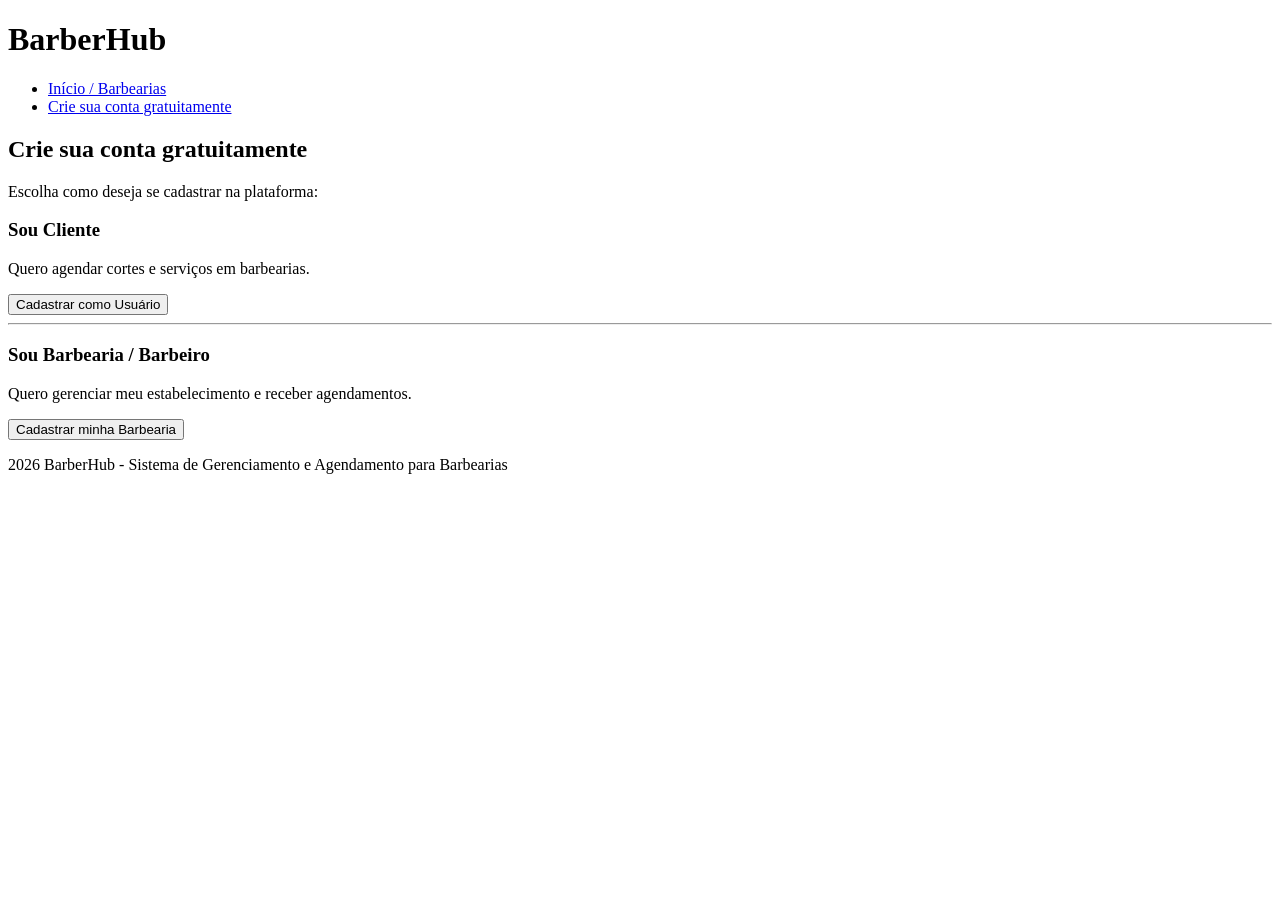
==== pages/cadastro.html @ 447b3a41 "feat: adiciona formulário de cadastro" ====
<!DOCTYPE html>
<html lang="pt-BR">
<head>
    <meta charset="UTF-8">
    <meta name="viewport" content="width=device-width, initial-scale=1.0">
    <title>BarberHub - Escolha seu Cadastro</title>
</head>
<body>

    <header>
        <h1>BarberHub</h1>
        <nav>
            <ul>
                <li><a href="../index.html">Início / Barbearias</a></li>
                <li><a href="cadastro.html">Crie sua conta gratuitamente</a></li>
            </ul>
        </nav>
    </header>

    <main>
        <section>
            <h2>Crie sua conta gratuitamente</h2>
            <p>Escolha como deseja se cadastrar na plataforma:</p>

            <article>
                <h3>Sou Cliente</h3>
                <p>Quero agendar cortes e serviços em barbearias.</p>
                <a href="cadastroUsuario.html"><button type="button">Cadastrar como Usuário</button></a>
            </article>

            <hr>

            <article>
                <h3>Sou Barbearia / Barbeiro</h3>
                <p>Quero gerenciar meu estabelecimento e receber agendamentos.</p>
                <a href="cadastroBarbearia.html"><button type="button">Cadastrar minha Barbearia</button></a>
            </article>
        </section>
    </main>

    <footer>
        <p>2026 BarberHub - Sistema de Gerenciamento e Agendamento para Barbearias</p>
    </footer>

</body>
</html>
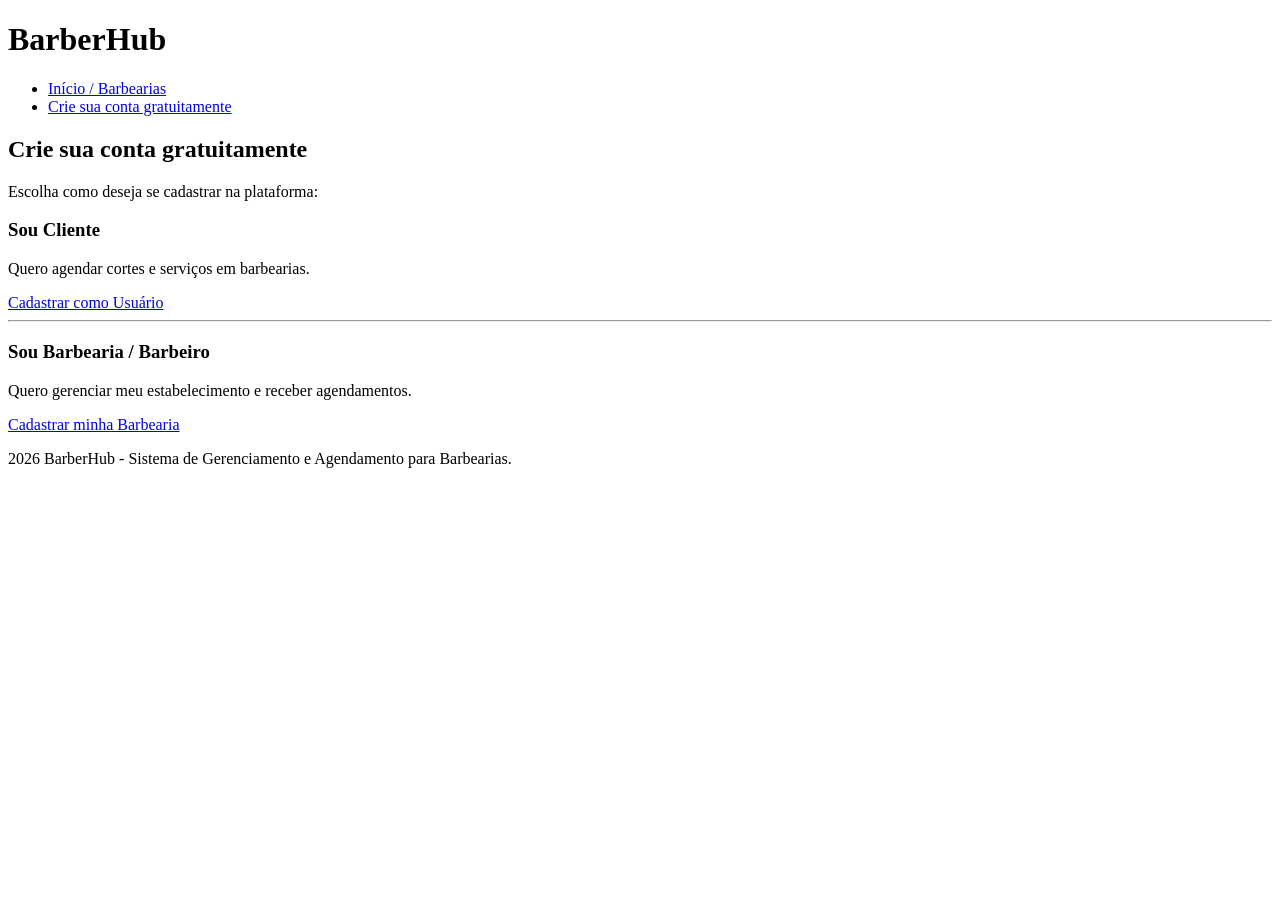
==== commit bd645b92: "fix: ajusta hierarquia de titulos, rotulo de busca, links de navegacao e ids do formulario" ====
--- a/pages/cadastro.html
+++ b/pages/cadastro.html
@@ -25,7 +25,7 @@
             <article>
                 <h3>Sou Cliente</h3>
                 <p>Quero agendar cortes e serviços em barbearias.</p>
-                <a href="cadastroUsuario.html"><button type="button">Cadastrar como Usuário</button></a>
+                <a href="cadastroUsuario.html">Cadastrar como Usuário</a>
             </article>
 
             <hr>
@@ -33,13 +33,13 @@
             <article>
                 <h3>Sou Barbearia / Barbeiro</h3>
                 <p>Quero gerenciar meu estabelecimento e receber agendamentos.</p>
-                <a href="cadastroBarbearia.html"><button type="button">Cadastrar minha Barbearia</button></a>
+                <a href="cadastroBarbearia.html">Cadastrar minha Barbearia</a>
             </article>
         </section>
     </main>
 
     <footer>
-        <p>2026 BarberHub - Sistema de Gerenciamento e Agendamento para Barbearias</p>
+        <p>2026 BarberHub - Sistema de Gerenciamento e Agendamento para Barbearias.</p>
     </footer>
 
 </body>
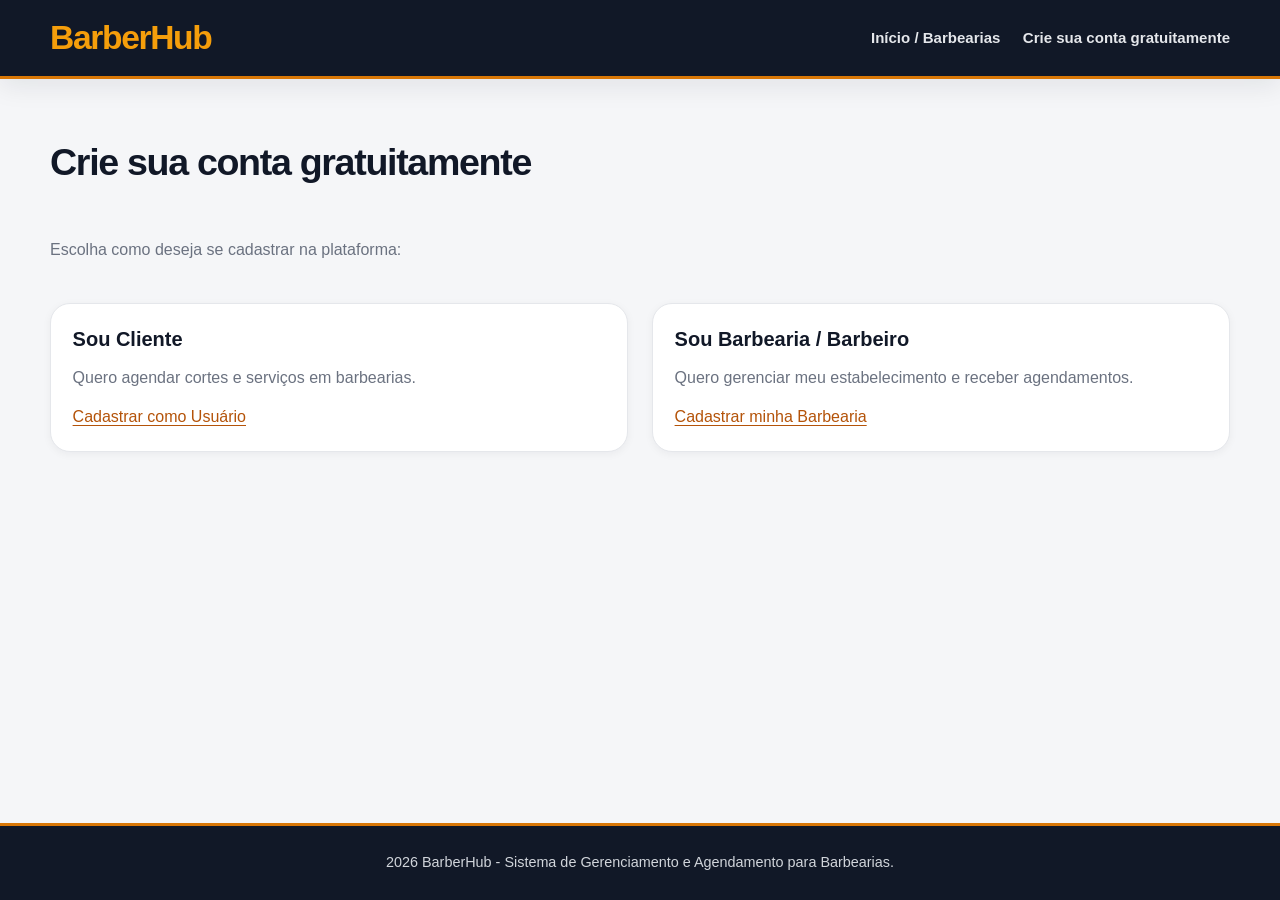
==== commit 02779b35: "fiz: correcao erro de css nos cadastros e alteracao do layout" ====
--- a/pages/cadastro.html
+++ b/pages/cadastro.html
@@ -4,6 +4,7 @@
     <meta charset="UTF-8">
     <meta name="viewport" content="width=device-width, initial-scale=1.0">
     <title>BarberHub - Escolha seu Cadastro</title>
+    <link rel="stylesheet" href="../assets/css/style.css">
 </head>
 <body>
 
--- a/assets/css/style.css
+++ b/assets/css/style.css
@@ -0,0 +1,799 @@
+/* =========================================================
+   BARBERHUB — FOLHA DE ESTILOS GLOBAL
+   Compatível com index.html e páginas dentro de /pages
+   ========================================================= */
+
+/* 1. Design tokens */
+:root {
+    --bh-primary: #d97706;
+    --bh-primary-hover: #b45309;
+    --bh-primary-soft: #fff7ed;
+    --bh-dark: #111827;
+    --bh-dark-soft: #1f2937;
+    --bh-bg: #f5f6f8;
+    --bh-surface: #ffffff;
+    --bh-text: #1f2937;
+    --bh-muted: #6b7280;
+    --bh-border: #e5e7eb;
+    --bh-border-strong: #d1d5db;
+    --bh-danger: #dc2626;
+    --bh-danger-hover: #b91c1c;
+    --bh-success: #15803d;
+    --bh-radius-sm: 8px;
+    --bh-radius-md: 14px;
+    --bh-radius-lg: 20px;
+    --bh-shadow-sm: 0 2px 8px rgba(17, 24, 39, .05);
+    --bh-shadow-md: 0 8px 24px rgba(17, 24, 39, .08);
+    --bh-shadow-lg: 0 14px 35px rgba(17, 24, 39, .12);
+    --bh-transition: 180ms ease;
+    --bh-container: 1180px;
+    --bh-font: "Segoe UI", Tahoma, Geneva, Verdana, sans-serif;
+}
+
+/* 2. Reset e acessibilidade */
+*, *::before, *::after {
+    box-sizing: border-box;
+}
+
+html {
+    scroll-behavior: smooth;
+    scroll-padding-top: 1rem;
+}
+
+body {
+    min-height: 100vh;
+    margin: 0;
+    display: flex;
+    flex-direction: column;
+    color: var(--bh-text);
+    background: var(--bh-bg);
+    font-family: var(--bh-font);
+    font-size: 16px;
+    line-height: 1.6;
+    -webkit-font-smoothing: antialiased;
+}
+
+img {
+    display: block;
+    max-width: 100%;
+}
+
+a {
+    color: var(--bh-primary-hover);
+    text-underline-offset: 3px;
+    transition: color var(--bh-transition);
+}
+
+a:hover {
+    color: var(--bh-primary);
+}
+
+button, input, select, textarea {
+    font: inherit;
+}
+
+button, select, input[type="checkbox"], input[type="radio"] {
+    cursor: pointer;
+}
+
+button:disabled, input:disabled, select:disabled, textarea:disabled {
+    cursor: not-allowed;
+    opacity: .65;
+}
+
+:focus-visible {
+    outline: 3px solid var(--bh-primary);
+    outline-offset: 3px;
+}
+
+::selection {
+    color: #fff;
+    background: var(--bh-primary);
+}
+
+/* 3. Cabeçalho e navegação */
+header {
+    display: flex;
+    align-items: center;
+    justify-content: space-between;
+    flex-wrap: wrap;
+    gap: 1rem 2rem;
+    padding: 1.1rem max(1.5rem, calc((100% - var(--bh-container)) / 2));
+    color: #fff;
+    background: var(--bh-dark);
+    border-bottom: 3px solid var(--bh-primary);
+    box-shadow: var(--bh-shadow-md);
+}
+
+header h1 {
+    margin: 0;
+    color: #f59e0b;
+    font-size: clamp(1.6rem, 3vw, 2.1rem);
+    font-weight: 800;
+    line-height: 1.2;
+    letter-spacing: -.04em;
+}
+
+nav ul {
+    display: flex;
+    align-items: center;
+    flex-wrap: wrap;
+    gap: .4rem 1.4rem;
+    margin: 0;
+    padding: 0;
+    list-style: none;
+}
+
+nav a {
+    display: inline-flex;
+    align-items: center;
+    min-height: 40px;
+    color: #e5e7eb;
+    font-size: .94rem;
+    font-weight: 650;
+    text-decoration: none;
+}
+
+nav a:hover {
+    color: #fbbf24;
+}
+
+/* 4. Layout principal e títulos */
+main {
+    flex: 1;
+    width: min(var(--bh-container), calc(100% - 3rem));
+    margin-inline: auto;
+    padding-block: clamp(2rem, 5vw, 3.75rem);
+}
+
+main > section {
+    min-width: 0;
+    margin-bottom: 2.5rem;
+}
+
+main h2 {
+    margin: 0 0 .75rem;
+    color: var(--bh-dark);
+    font-size: clamp(1.65rem, 3vw, 2.35rem);
+    font-weight: 800;
+    line-height: 1.25;
+    letter-spacing: -.035em;
+}
+
+main h3 {
+    margin: 0;
+    color: var(--bh-dark);
+    font-size: 1.25rem;
+    line-height: 1.35;
+}
+
+main h4 {
+    margin: 0 0 .65rem;
+    color: var(--bh-dark);
+    font-size: 1.05rem;
+}
+
+main > section > p {
+    color: var(--bh-muted);
+}
+
+main > hr, main > section > hr {
+    display: none;
+}
+
+/* 5. Pesquisa e filtros da página inicial */
+form[action="index.html"] {
+    display: grid;
+    grid-template-columns: minmax(0, 1.5fr) minmax(0, 1fr);
+    align-items: end;
+    gap: 1rem;
+    margin: 1.5rem 0 2.5rem;
+    padding: clamp(1rem, 3vw, 1.5rem);
+    background: var(--bh-surface);
+    border: 1px solid var(--bh-border);
+    border-radius: var(--bh-radius-lg);
+    box-shadow: var(--bh-shadow-sm);
+}
+
+form[action="index.html"] > p {
+    min-width: 0;
+    display: flex;
+    flex-direction: column;
+    gap: .45rem;
+    margin: 0;
+}
+
+form[action="index.html"] > p:first-child {
+    display: grid;
+    grid-template-columns: minmax(0, 1fr) auto;
+    align-items: end;
+    gap: .5rem .75rem;
+}
+
+form[action="index.html"] > p:first-child label {
+    grid-column: 1 / -1;
+}
+
+form[action="index.html"] > p:first-child input {
+    min-width: 0;
+}
+
+form[action="index.html"] > p:first-child button {
+    width: auto;
+    margin: 0;
+}
+
+form[action="index.html"] label {
+    margin: 0;
+    font-size: .9rem;
+    font-weight: 700;
+}
+
+form[action="index.html"] > p:nth-child(2) {
+    display: grid;
+    grid-template-columns: 1fr;
+    gap: .35rem;
+}
+
+/* 6. Grade da listagem: cartões sempre alinhados */
+main > section:has(> article) {
+    display: grid;
+    grid-template-columns: repeat(2, minmax(0, 1fr));
+    align-items: stretch;
+    gap: 1.5rem;
+}
+
+/* Títulos e introdução ocupam a largura da grade */
+main > section:has(> article) > h2,
+main > section:has(> article) > h3,
+main > section:has(> article) > p {
+    grid-column: 1 / -1;
+}
+
+/* Separadores HTML antigos não devem virar colunas vazias */
+main > section:has(> article) > hr {
+    display: none;
+}
+
+/* 7. Cartões de barbearia e painéis */
+article {
+    min-width: 0;
+    display: flex;
+    flex-direction: column;
+    align-items: stretch;
+    gap: .8rem;
+    padding: 1.35rem;
+    background: var(--bh-surface);
+    border: 1px solid var(--bh-border);
+    border-radius: var(--bh-radius-lg);
+    box-shadow: var(--bh-shadow-sm);
+    transition: transform var(--bh-transition), box-shadow var(--bh-transition), border-color var(--bh-transition);
+}
+
+main > section:has(> article) > article:hover {
+    transform: translateY(-3px);
+    border-color: #f3c27a;
+    box-shadow: var(--bh-shadow-lg);
+}
+
+article figure {
+    width: 100%;
+    margin: 0 0 .25rem;
+}
+
+article figure img {
+    width: 100%;
+    height: 230px;
+    object-fit: cover;
+    object-position: center;
+    background: #e5e7eb;
+    border-radius: var(--bh-radius-md);
+}
+
+article p {
+    margin: 0;
+    color: var(--bh-muted);
+    overflow-wrap: anywhere;
+}
+
+article p strong {
+    color: var(--bh-dark-soft);
+}
+
+article ul {
+    display: grid;
+    gap: .4rem;
+    margin: 0;
+    padding-left: 1.25rem;
+}
+
+article li {
+    padding-left: .1rem;
+    color: #4b5563;
+}
+
+article li::marker {
+    color: var(--bh-primary);
+}
+
+/* Linha de ações dos cartões da página inicial */
+main > section:has(> article) > article > p:last-child {
+    display: flex;
+    align-items: center;
+    flex-wrap: wrap;
+    gap: .55rem;
+    margin-top: auto;
+    padding-top: 1rem;
+    border-top: 1px solid var(--bh-border);
+}
+
+main > section:has(> article) > article > p:last-child > a,
+main > section:has(> article) > article > p:last-child > button {
+    flex: 1 1 auto;
+    min-width: 0;
+    min-height: 42px;
+    display: inline-flex;
+    align-items: center;
+    justify-content: center;
+    margin: 0;
+    padding: .65rem .8rem;
+    border-radius: var(--bh-radius-sm);
+    font-size: .88rem;
+    font-weight: 700;
+    text-align: center;
+    text-decoration: none;
+}
+
+main > section:has(> article) > article > p:last-child > a {
+    color: #fff;
+    background: var(--bh-primary);
+}
+
+main > section:has(> article) > article > p:last-child > a:hover {
+    color: #fff;
+    background: var(--bh-primary-hover);
+}
+
+/* Botões de gerenciamento do HTML atual */
+main > section:has(> article) > article > p:last-child > button:last-of-type {
+    color: #fff;
+    background: var(--bh-danger);
+}
+
+main > section:has(> article) > article > p:last-child > button:last-of-type:hover {
+    background: var(--bh-danger-hover);
+}
+
+/* 8. Botões globais */
+button, input[type="submit"], input[type="button"], input[type="reset"], .btn-primary {
+    min-height: 46px;
+    display: inline-flex;
+    align-items: center;
+    justify-content: center;
+    gap: .45rem;
+    padding: .72rem 1.1rem;
+    color: #fff;
+    background: var(--bh-primary);
+    border: 1px solid transparent;
+    border-radius: 10px;
+    font-weight: 750;
+    line-height: 1.3;
+    text-align: center;
+    text-decoration: none;
+    transition: background var(--bh-transition), box-shadow var(--bh-transition), transform var(--bh-transition);
+}
+
+button:hover, input[type="submit"]:hover, input[type="button"]:hover, .btn-primary:hover {
+    color: #fff;
+    background: var(--bh-primary-hover);
+    box-shadow: 0 5px 14px rgba(217, 119, 6, .2);
+}
+
+button:active {
+    transform: translateY(1px);
+}
+
+.btn-danger {
+    color: #fff;
+    background: var(--bh-danger);
+}
+
+.btn-danger:hover {
+    background: var(--bh-danger-hover);
+}
+
+.btn-secondary {
+    color: var(--bh-dark);
+    background: #fff;
+    border-color: var(--bh-border-strong);
+}
+
+.btn-secondary:hover {
+    color: var(--bh-dark);
+    background: #f3f4f6;
+}
+
+/* 9. Todos os formulários de cadastro, login e agendamento */
+main form:not([action="index.html"]) {
+    width: 100%;
+    max-width: 820px;
+    margin: 1.5rem auto 0;
+}
+
+fieldset {
+    min-width: 0;
+    margin: 0 0 1.4rem;
+    padding: clamp(1rem, 3vw, 1.6rem);
+    background: var(--bh-surface);
+    border: 1px solid var(--bh-border);
+    border-radius: var(--bh-radius-lg);
+    box-shadow: var(--bh-shadow-sm);
+}
+
+legend {
+    max-width: 100%;
+    padding: .4rem .8rem;
+    color: #fff;
+    background: var(--bh-dark);
+    border-radius: var(--bh-radius-sm);
+    font-size: .92rem;
+    font-weight: 800;
+    line-height: 1.5;
+}
+
+fieldset > p {
+    margin: 1rem 0 0;
+}
+
+fieldset > p:first-of-type {
+    margin-top: .4rem;
+}
+
+form label {
+    display: block;
+    margin: 0 0 .4rem;
+    color: #374151;
+    font-size: .92rem;
+    font-weight: 700;
+}
+
+form label + br {
+    display: none;
+}
+
+/* Campos com largura consistente */
+form input:not([type="radio"]):not([type="checkbox"]):not([type="file"]):not([type="submit"]):not([type="button"]):not([type="reset"]):not([type="hidden"]),
+form select,
+form textarea {
+    display: block;
+    width: 100%;
+    min-width: 0;
+    min-height: 48px;
+    padding: .78rem .9rem;
+    color: var(--bh-dark);
+    background: #fff;
+    border: 1px solid var(--bh-border-strong);
+    border-radius: 10px;
+    font-size: 1rem;
+    line-height: 1.5;
+    transition: border-color var(--bh-transition), box-shadow var(--bh-transition);
+}
+
+form input::placeholder, form textarea::placeholder {
+    color: #9ca3af;
+}
+
+form input:focus, form select:focus, form textarea:focus {
+    outline: none;
+    border-color: var(--bh-primary);
+    box-shadow: 0 0 0 4px rgba(217, 119, 6, .12);
+}
+
+form textarea {
+    min-height: 130px;
+    resize: vertical;
+}
+
+form input[type="file"] {
+    display: block;
+    width: 100%;
+    padding: .75rem;
+    background: #fff;
+    border: 1px dashed var(--bh-border-strong);
+    border-radius: var(--bh-radius-sm);
+}
+
+form input[type="checkbox"], form input[type="radio"] {
+    width: 18px;
+    height: 18px;
+    margin: 0 .45rem 0 0;
+    accent-color: var(--bh-primary);
+    vertical-align: middle;
+}
+
+/* Etapas/equipe no cadastro de barbearia */
+fieldset > div {
+    min-width: 0;
+    margin-top: 1rem;
+    padding: 1rem;
+    background: #fafafa;
+    border: 1px solid var(--bh-border);
+    border-radius: var(--bh-radius-md);
+}
+
+fieldset > div > p {
+    margin-top: .85rem;
+}
+
+fieldset > hr {
+    margin: 1rem 0;
+    border: 0;
+    border-top: 1px solid var(--bh-border);
+}
+
+/* Lista de dias de funcionamento */
+fieldset > ul {
+    display: grid;
+    grid-template-columns: repeat(2, minmax(0, 1fr));
+    gap: .5rem;
+    margin: .7rem 0 0;
+    padding: 0;
+    list-style: none;
+}
+
+fieldset > ul li {
+    display: flex;
+    align-items: center;
+    gap: .5rem;
+    padding: .7rem .8rem;
+    background: #fff;
+    border: 1px solid var(--bh-border);
+    border-radius: var(--bh-radius-sm);
+}
+
+fieldset > ul label {
+    margin: 0;
+    font-weight: 550;
+    cursor: pointer;
+}
+
+/* Opções de serviços com radio/checkbox, se envolvidas por <p> */
+fieldset p:has(input[type="radio"]),
+fieldset p:has(input[type="checkbox"]) {
+    display: flex;
+    align-items: center;
+    gap: .55rem;
+    margin-top: .65rem;
+    padding: .75rem .85rem;
+    background: #fff;
+    border: 1px solid var(--bh-border);
+    border-radius: var(--bh-radius-sm);
+}
+
+fieldset p:has(input[type="radio"]) label,
+fieldset p:has(input[type="checkbox"]) label {
+    flex: 1;
+    margin: 0;
+    cursor: pointer;
+}
+
+/* Botões de formulário */
+main form > p:has(> button) {
+    margin-top: 1rem;
+}
+
+main form > p > button[type="submit"],
+main form > button[type="submit"] {
+    width: 100%;
+}
+
+main form > p > button[type="button"] {
+    margin-top: .5rem;
+}
+
+/* 10. Páginas de escolha de cadastro */
+main > section:has(> a[href*="cadastroUsuario"], > a[href*="cadastroBarbearia"]) {
+    display: grid;
+    grid-template-columns: repeat(2, minmax(0, 1fr));
+    gap: 1rem;
+}
+
+main > section:has(> a[href*="cadastroUsuario"], > a[href*="cadastroBarbearia"]) > h2,
+main > section:has(> a[href*="cadastroUsuario"], > a[href*="cadastroBarbearia"]) > p {
+    grid-column: 1 / -1;
+}
+
+/* 11. Detalhes e agendamento */
+main > section > figure {
+    margin: 1.25rem 0;
+}
+
+main > section > figure img {
+    width: 100%;
+    max-height: 390px;
+    object-fit: cover;
+    border-radius: var(--bh-radius-lg);
+    box-shadow: var(--bh-shadow-md);
+}
+
+/* 12. Confirmação */
+main > section > article[style] {
+    width: 100%;
+    max-width: 760px;
+    margin: 1.5rem auto;
+    padding: clamp(1rem, 3vw, 2rem) !important;
+    color: var(--bh-text);
+    background: var(--bh-surface) !important;
+    border: 1px solid var(--bh-border) !important;
+    border-radius: var(--bh-radius-lg);
+    box-shadow: var(--bh-shadow-md);
+}
+
+main > section > article[style] hr {
+    display: block;
+    margin: 1.25rem 0;
+    border: 0;
+    border-top: 1px solid var(--bh-border);
+}
+
+main > section > article[style] p {
+    margin: .6rem 0;
+}
+
+/* 13. Tabelas, se houver */
+table {
+    width: 100%;
+    border-collapse: collapse;
+    background: var(--bh-surface);
+    border-radius: var(--bh-radius-md);
+    overflow: hidden;
+}
+
+th, td {
+    padding: .85rem 1rem;
+    text-align: left;
+    border-bottom: 1px solid var(--bh-border);
+}
+
+th {
+    color: #fff;
+    background: var(--bh-dark);
+}
+
+/* 14. Rodapé */
+footer {
+    margin-top: auto;
+    padding: 1.6rem 1rem;
+    color: #d1d5db;
+    background: var(--bh-dark);
+    border-top: 3px solid var(--bh-primary);
+    text-align: center;
+    font-size: .9rem;
+}
+
+footer p {
+    margin: 0;
+}
+
+/* 15. Tablets */
+@media (max-width: 850px) {
+    main {
+        width: min(100% - 2rem, var(--bh-container));
+    }
+
+    main > section:has(> article) {
+        gap: 1.1rem;
+    }
+
+    article {
+        padding: 1.1rem;
+    }
+
+    article figure img {
+        height: 210px;
+    }
+
+    header {
+        padding-inline: 1.25rem;
+    }
+}
+
+/* 16. Celulares */
+@media (max-width: 600px) {
+    header {
+        flex-direction: column;
+        align-items: center;
+        text-align: center;
+        gap: .75rem;
+        padding: 1.1rem 1rem;
+    }
+
+    nav ul {
+        justify-content: center;
+        gap: .35rem 1rem;
+    }
+
+    nav a {
+        font-size: .88rem;
+    }
+
+    main {
+        width: calc(100% - 2rem);
+        padding-block: 1.6rem 2.5rem;
+    }
+
+    main > section {
+        margin-bottom: 2rem;
+    }
+
+    main > section:has(> article) {
+        grid-template-columns: minmax(0, 1fr);
+        gap: 1.1rem;
+    }
+
+    main > section:has(> article) > article {
+        width: 100%;
+        padding: 1rem;
+    }
+
+    article figure img {
+        height: 220px;
+    }
+
+    main > section:has(> article) > article > p:last-child > a,
+    main > section:has(> article) > article > p:last-child > button {
+        flex: 1 1 100%;
+        width: 100%;
+    }
+
+    form[action="index.html"] {
+        grid-template-columns: minmax(0, 1fr);
+        padding: 1rem;
+    }
+
+    form[action="index.html"] > p:first-child {
+        grid-template-columns: minmax(0, 1fr);
+    }
+
+    form[action="index.html"] > p:first-child label {
+        grid-column: auto;
+    }
+
+    form[action="index.html"] > p:first-child button {
+        width: 100%;
+    }
+
+    main form:not([action="index.html"]) {
+        margin-top: 1rem;
+    }
+
+    fieldset {
+        padding: 1rem;
+    }
+
+    fieldset > div {
+        padding: .8rem;
+    }
+
+    fieldset > ul {
+        grid-template-columns: minmax(0, 1fr);
+    }
+
+    main > section:has(> a[href*="cadastroUsuario"], > a[href*="cadastroBarbearia"]) {
+        grid-template-columns: minmax(0, 1fr);
+    }
+
+    main > section > figure img {
+        max-height: 280px;
+    }
+}
+
+/* 17. Movimento reduzido */
+@media (prefers-reduced-motion: reduce) {
+    *, *::before, *::after {
+        scroll-behavior: auto !important;
+        animation-duration: .01ms !important;
+        animation-iteration-count: 1 !important;
+        transition-duration: .01ms !important;
+    }
+}
